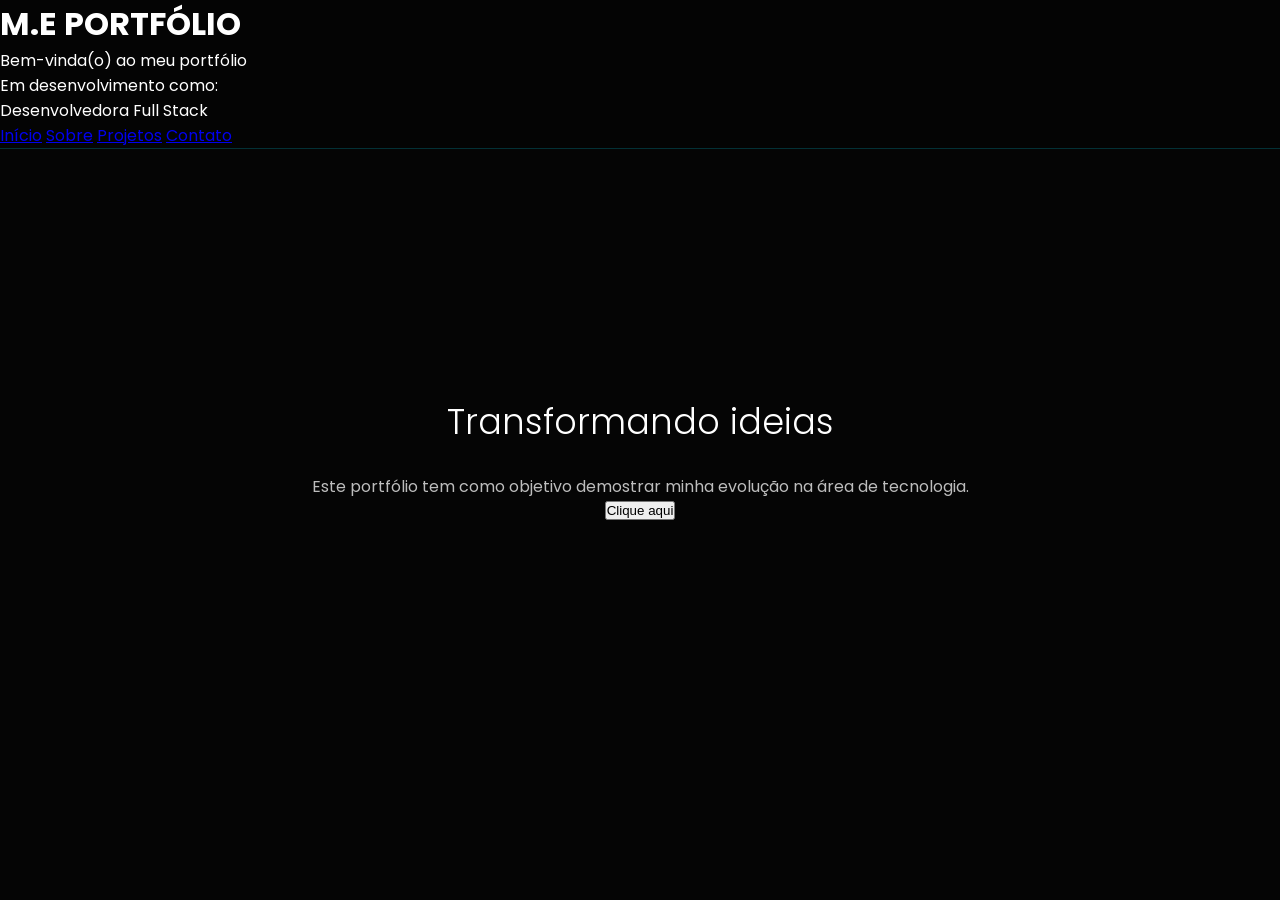
==== index.html @ fdfcdb02 "Revise index.html for portfolio update Updated the HTML structure and content for the portfolio page" ====
<!DOCTYPE html>
<html lang="pt-br">
<head>
    <meta charset="UTF-8">
    <title>M.E Portfólio</title>

    <meta name="viewport" content="width=device-width, initial-scale=1.0">
    <meta name="description" content="Portfólio de Maria Estephani - Desenvolvedora e Analista BI">

    <link rel="stylesheet" href="style.css">
</head>

<body>

<header>
    <h1>M.E PORTFÓLIO</h1>
    <p>Bem-vinda(o) ao meu portfólio</p>
    <p class="cargo">Em desenvolvimento como:</p>
    <p class="cargo">Desenvolvedora Full Stack</p>

    <nav>
        <a href="index.html">Início</a>
        <a href="sobre.html">Sobre</a>
        <a href="projetos.html">Projetos</a>
        <a href="contato.html">Contato</a>
    </nav>
</header>

<main>
    <section class="hero">
        <h2>Transformando ideias</h2>
        <p>Este portfólio tem como objetivo demostrar minha evolução na área de tecnologia.</p>

        <button onclick="mensagem()">Clique aqui</button>
    </section>
</main>

<script src="script.js"></script>
</body>
</html>
---- style.css ----
/* Google Font */
@import url('https://fonts.googleapis.com/css2?family=Poppins:wght@300;400;600;700&display=swap');

*{
    margin:0;
    padding:0;
    box-sizing:border-box;
}

html{
    scroll-behavior:smooth;
}

body{
    font-family:'Poppins',sans-serif;
    background:#050505;
    color:#fff;
}

/* ================= MENU ================= */

header{
    position:fixed;
    width:100%;
    top:0;
    left:0;
    background:rgba(5,5,5,.85);
    backdrop-filter:blur(10px);
    border-bottom:1px solid rgba(0,229,255,.2);
    z-index:1000;
}

.menu{
    max-width:1200px;
    margin:auto;
    display:flex;
    justify-content:space-between;
    align-items:center;
    padding:20px;
}

.logo{
    color:#00E5FF;
    font-size:28px;
}

.menu ul{
    display:flex;
    list-style:none;
    gap:35px;
}

.menu a{
    color:white;
    text-decoration:none;
    transition:.3s;
}

.menu a:hover,
.menu .ativo{
    color:#00E5FF;
}

/* ================= HERO ================= */

.hero{
    min-height:100vh;
    display:flex;
    flex-direction:column;
    justify-content:center;
    align-items:center;
    text-align:center;
    padding:120px 20px;
}

.hero h1{
    font-size:70px;
    color:#00E5FF;
}

.hero h2{
    margin-top:15px;
    font-size:35px;
    font-weight:300;
}

.hero p{
    margin-top:25px;
    max-width:700px;
    color:#bdbdbd;
    line-height:1.8;
}

/* ================= BOTÕES ================= */

.btn{
    display:inline-block;
    margin-top:40px;
    padding:15px 35px;
    background:#00E5FF;
    color:#050505;
    text-decoration:none;
    border-radius:40px;
    font-weight:bold;
    transition:.3s;
}

.btn:hover{
    box-shadow:0 0 25px #00E5FF;
    transform:translateY(-4px);
}

/* ================= CARDS ================= */

.cards{
    display:grid;
    grid-template-columns:repeat(auto-fit,minmax(300px,1fr));
    gap:30px;
    max-width:1200px;
    margin:60px auto;
    padding:20px;
}

.card{
    background:#111;
    padding:30px;
    border-radius:15px;
    border:1px solid #00E5FF;
    transition:.4s;
}

.card:hover{
    transform:translateY(-10px);
    box-shadow:0 0 25px rgba(0,229,255,.5);
}

.card h2{
    color:#00E5FF;
    margin-bottom:20px;
}

.card span{
    display:inline-block;
    margin-top:20px;
    color:#00E5FF;
}

/* ================= SOBRE ================= */

.sobre{
    max-width:1000px;
    margin:120px auto;
    padding:20px;
}

.sobre h1{
    color:#00E5FF;
    margin-bottom:30px;
}

.sobre p{
    line-height:1.9;
    color:#d5d5d5;
    margin-bottom:20px;
}

/* ================= SKILLS ================= */

.skills{
    display:flex;
    flex-wrap:wrap;
    gap:15px;
    margin-top:30px;
}

.skills span{
    border:1px solid #00E5FF;
    color:#00E5FF;
    padding:10px 20px;
    border-radius:30px;
    transition:.3s;
}

.skills span:hover{
    background:#00E5FF;
    color:#050505;
}

/* ================= RESPONSIVO ================= */

@media(max-width:768px){

.menu{
    flex-direction:column;
}

.menu ul{
    margin-top:20px;
    flex-direction:column;
    text-align:center;
}

.hero h1{
    font-size:45px;
}

.hero h2{
    font-size:24px;
}
.menu ul li:last-child a{
    font-size:14px;
    opacity:0.8;
    padding:6px 12px;
    border:1px solid #00E5FF;
    border-radius:20px;
    color:#00E5FF;
}

}
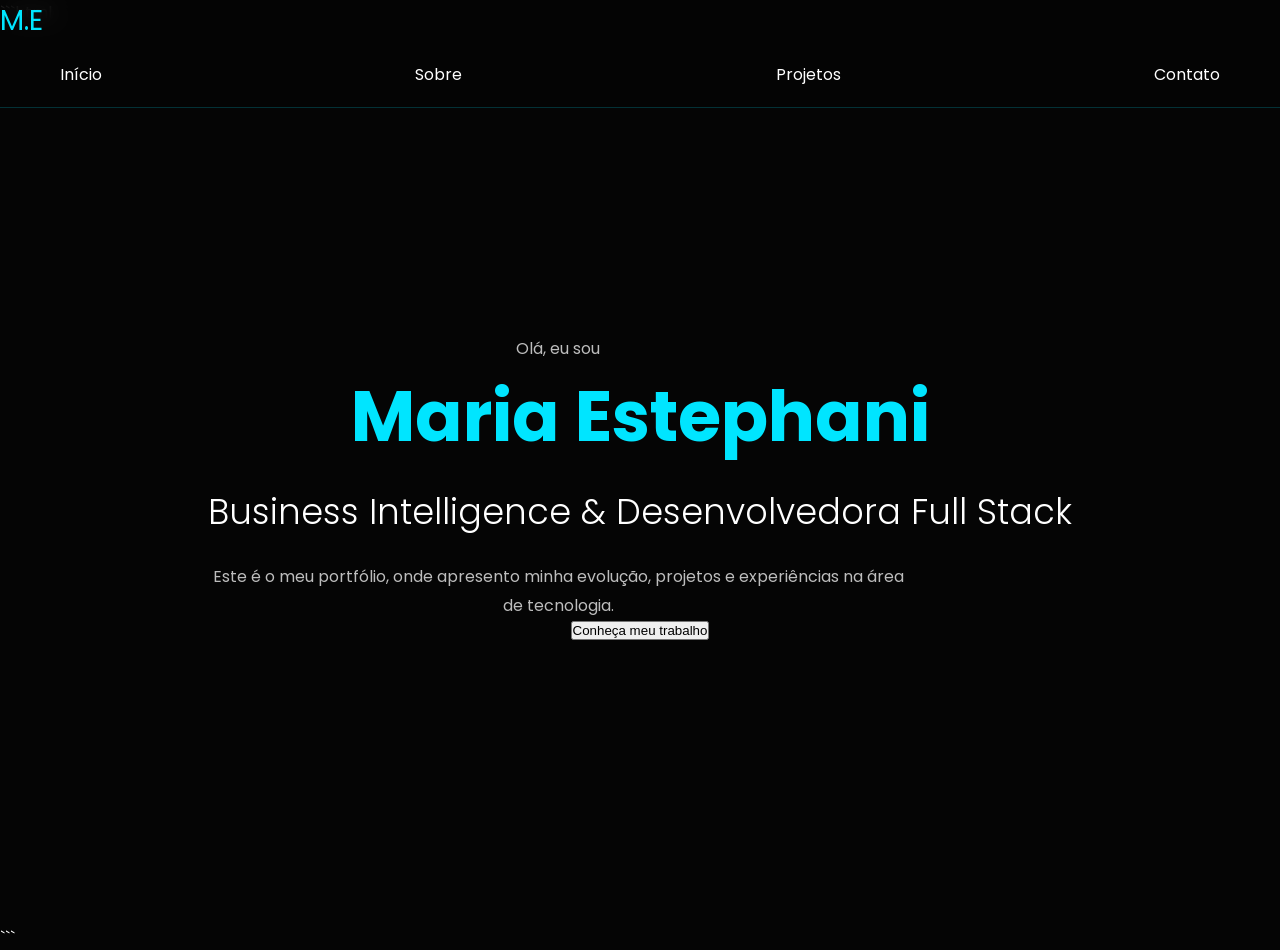
==== commit ae529e9c: "Revise index.html for improved layout and content Updated the HTML structure and content for the por" ====
--- a/index.html
+++ b/index.html
@@ -1,40 +1,64 @@
+```html
 <!DOCTYPE html>
-<html lang="pt-br">
+<html lang="pt-BR">
+
 <head>
     <meta charset="UTF-8">
+    <meta name="viewport" content="width=device-width, initial-scale=1.0">
+
     <title>M.E Portfólio</title>
 
-    <meta name="viewport" content="width=device-width, initial-scale=1.0">
-    <meta name="description" content="Portfólio de Maria Estephani - Desenvolvedora e Analista BI">
+    <meta name="description" content="Portfólio de Maria Estephani - Business Intelligence e Desenvolvimento">
 
     <link rel="stylesheet" href="style.css">
 </head>
 
 <body>
 
-<header>
-    <h1>M.E PORTFÓLIO</h1>
-    <p>Bem-vinda(o) ao meu portfólio</p>
-    <p class="cargo">Em desenvolvimento como:</p>
-    <p class="cargo">Desenvolvedora Full Stack</p>
+<header class="header">
 
-    <nav>
+    <div class="logo">
+        M.E
+    </div>
+
+    <nav class="menu">
         <a href="index.html">Início</a>
         <a href="sobre.html">Sobre</a>
         <a href="projetos.html">Projetos</a>
         <a href="contato.html">Contato</a>
     </nav>
+
 </header>
 
+
 <main>
+
     <section class="hero">
-        <h2>Transformando ideias</h2>
-        <p>Este portfólio tem como objetivo demostrar minha evolução na área de tecnologia.</p>
 
-        <button onclick="mensagem()">Clique aqui</button>
+        <div class="hero-text">
+
+            <p class="saudacao">Olá, eu sou</p>
+
+            <h1>Maria Estephani</h1>
+
+            <h2>Business Intelligence &amp; Desenvolvedora Full Stack</h2>
+
+            <p>
+                Este é o meu portfólio, onde apresento minha evolução,
+                projetos e experiências na área de tecnologia.
+            </p>
+
+            <button onclick="mensagem()">Conheça meu trabalho</button>
+
+        </div>
+
     </section>
+
 </main>
 
+
 <script src="script.js"></script>
+
 </body>
 </html>
+```
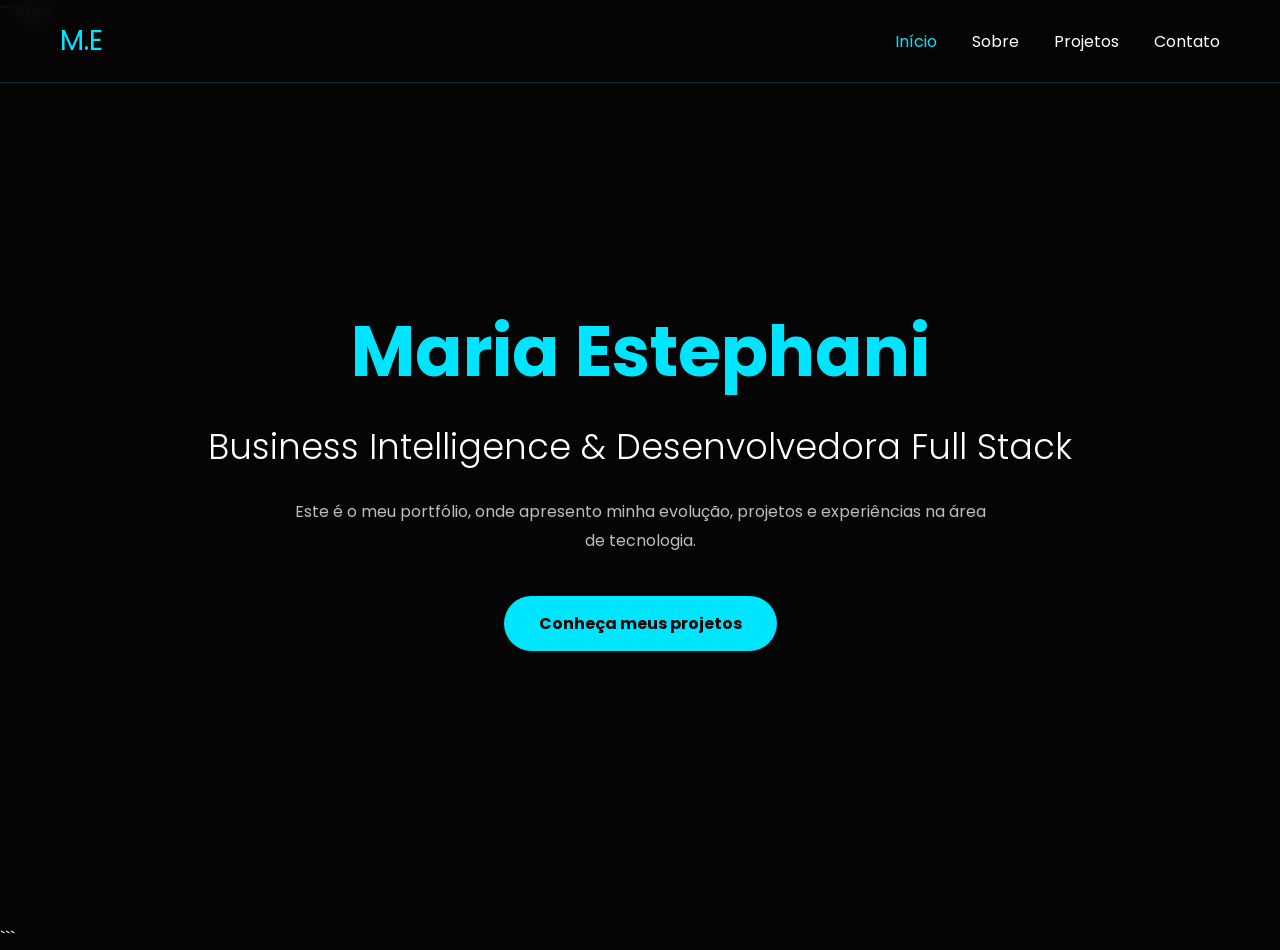
==== commit 156f9680: "Refactor index.html for improved semantics and navigation Updated the structure of the header and na" ====
--- a/index.html
+++ b/index.html
@@ -15,17 +15,32 @@
 
 <body>
 
-<header class="header">
-
-    <div class="logo">
-        M.E
-    </div>
+<header>
 
     <nav class="menu">
-        <a href="index.html">Início</a>
-        <a href="sobre.html">Sobre</a>
-        <a href="projetos.html">Projetos</a>
-        <a href="contato.html">Contato</a>
+
+        <div class="logo">
+            M.E
+        </div>
+
+        <ul>
+            <li>
+                <a href="index.html" class="ativo">Início</a>
+            </li>
+
+            <li>
+                <a href="sobre.html">Sobre</a>
+            </li>
+
+            <li>
+                <a href="projetos.html">Projetos</a>
+            </li>
+
+            <li>
+                <a href="contato.html">Contato</a>
+            </li>
+        </ul>
+
     </nav>
 
 </header>
@@ -35,22 +50,18 @@
 
     <section class="hero">
 
-        <div class="hero-text">
+        <h1>Maria Estephani</h1>
 
-            <p class="saudacao">Olá, eu sou</p>
+        <h2>Business Intelligence &amp; Desenvolvedora Full Stack</h2>
 
-            <h1>Maria Estephani</h1>
+        <p>
+            Este é o meu portfólio, onde apresento minha evolução,
+            projetos e experiências na área de tecnologia.
+        </p>
 
-            <h2>Business Intelligence &amp; Desenvolvedora Full Stack</h2>
-
-            <p>
-                Este é o meu portfólio, onde apresento minha evolução,
-                projetos e experiências na área de tecnologia.
-            </p>
-
-            <button onclick="mensagem()">Conheça meu trabalho</button>
-
-        </div>
+        <a href="projetos.html" class="btn">
+            Conheça meus projetos
+        </a>
 
     </section>
 
@@ -60,5 +71,6 @@
 <script src="script.js"></script>
 
 </body>
+
 </html>
 ```
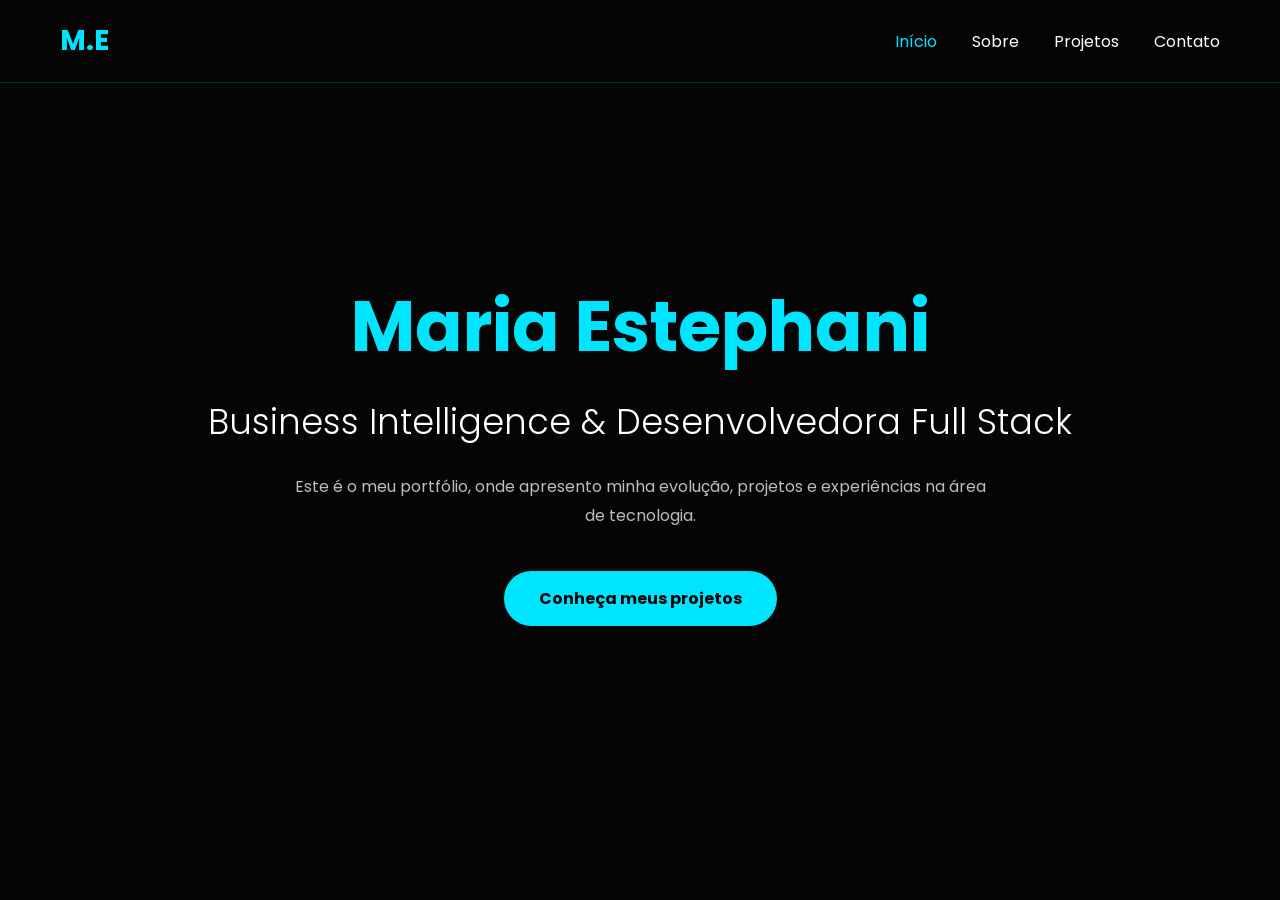
==== commit d5e43e4f: "Fix HTML formatting and remove unnecessary code" ====
--- a/index.html
+++ b/index.html
@@ -1,4 +1,3 @@
-```html
 <!DOCTYPE html>
 <html lang="pt-BR">
 
@@ -73,4 +72,3 @@
 </body>
 
 </html>
-```
--- a/style.css
+++ b/style.css
@@ -1,4 +1,3 @@
-/* Google Font */
 @import url('https://fonts.googleapis.com/css2?family=Poppins:wght@300;400;600;700&display=swap');
 
 *{
@@ -16,8 +15,6 @@
     background:#050505;
     color:#fff;
 }
-
-/* ================= MENU ================= */
 
 header{
     position:fixed;
@@ -42,6 +39,7 @@
 .logo{
     color:#00E5FF;
     font-size:28px;
+    font-weight:700;
 }
 
 .menu ul{
@@ -60,8 +58,6 @@
 .menu .ativo{
     color:#00E5FF;
 }
-
-/* ================= HERO ================= */
 
 .hero{
     min-height:100vh;
@@ -90,8 +86,6 @@
     color:#bdbdbd;
     line-height:1.8;
 }
-
-/* ================= BOTÕES ================= */
 
 .btn{
     display:inline-block;
@@ -110,8 +104,6 @@
     transform:translateY(-4px);
 }
 
-/* ================= CARDS ================= */
-
 .cards{
     display:grid;
     grid-template-columns:repeat(auto-fit,minmax(300px,1fr));
@@ -145,8 +137,6 @@
     color:#00E5FF;
 }
 
-/* ================= SOBRE ================= */
-
 .sobre{
     max-width:1000px;
     margin:120px auto;
@@ -163,8 +153,6 @@
     color:#d5d5d5;
     margin-bottom:20px;
 }
-
-/* ================= SKILLS ================= */
 
 .skills{
     display:flex;
@@ -186,34 +174,151 @@
     color:#050505;
 }
 
-/* ================= RESPONSIVO ================= */
+.contato{
+    max-width:1000px;
+    min-height:100vh;
+    margin:0 auto;
+    padding:140px 20px 60px;
+}
+
+.contato h1{
+    color:#00E5FF;
+    font-size:45px;
+    margin-bottom:20px;
+}
+
+.contato > p{
+    color:#d5d5d5;
+    line-height:1.8;
+    margin-bottom:40px;
+}
+
+.informacoes-contato{
+    margin-bottom:40px;
+}
+
+.informacoes-contato p{
+    margin-bottom:18px;
+    color:#fff;
+}
+
+.informacoes-contato strong{
+    color:#00E5FF;
+}
+
+.informacoes-contato a{
+    color:#fff;
+    text-decoration:none;
+    transition:.3s;
+}
+
+.informacoes-contato a:hover{
+    color:#00E5FF;
+}
+
+.contato form{
+    display:grid;
+    grid-template-columns:1fr 1fr;
+    gap:20px;
+}
+
+.contato input,
+.contato textarea{
+    width:100%;
+    padding:15px;
+    background:#111;
+    color:#fff;
+    border:1px solid rgba(0,229,255,.5);
+    border-radius:10px;
+    outline:none;
+    font-family:'Poppins',sans-serif;
+    font-size:15px;
+}
+
+.contato input::placeholder,
+.contato textarea::placeholder{
+    color:#888;
+}
+
+.contato input:focus,
+.contato textarea:focus{
+    border-color:#00E5FF;
+    box-shadow:0 0 10px rgba(0,229,255,.25);
+}
+
+.contato textarea{
+    min-height:150px;
+    resize:vertical;
+    grid-column:1 / -1;
+}
+
+.contato button{
+    grid-column:1 / -1;
+    justify-self:start;
+    padding:15px 35px;
+    background:#00E5FF;
+    color:#050505;
+    border:none;
+    border-radius:40px;
+    font-family:'Poppins',sans-serif;
+    font-size:16px;
+    font-weight:bold;
+    cursor:pointer;
+    transition:.3s;
+}
+
+.contato button:hover{
+    box-shadow:0 0 25px #00E5FF;
+    transform:translateY(-4px);
+}
 
 @media(max-width:768px){
 
-.menu{
-    flex-direction:column;
-}
-
-.menu ul{
-    margin-top:20px;
-    flex-direction:column;
-    text-align:center;
-}
-
-.hero h1{
-    font-size:45px;
-}
-
-.hero h2{
-    font-size:24px;
-}
-.menu ul li:last-child a{
-    font-size:14px;
-    opacity:0.8;
-    padding:6px 12px;
-    border:1px solid #00E5FF;
-    border-radius:20px;
-    color:#00E5FF;
-}
-
-}
+    .menu{
+        flex-direction:column;
+    }
+
+    .menu ul{
+        margin-top:20px;
+        flex-direction:column;
+        text-align:center;
+    }
+
+    .hero h1{
+        font-size:45px;
+    }
+
+    .hero h2{
+        font-size:24px;
+    }
+
+    .contato{
+        padding-top:140px;
+    }
+
+    .contato h1{
+        font-size:35px;
+    }
+
+    .contato form{
+        grid-template-columns:1fr;
+    }
+
+    .contato textarea,
+    .contato button{
+        grid-column:auto;
+    }
+
+    .contato button{
+        width:100%;
+    }
+
+    .menu ul li:last-child a{
+        font-size:14px;
+        opacity:.8;
+        padding:6px 12px;
+        border:1px solid #00E5FF;
+        border-radius:20px;
+        color:#00E5FF;
+    }
+}
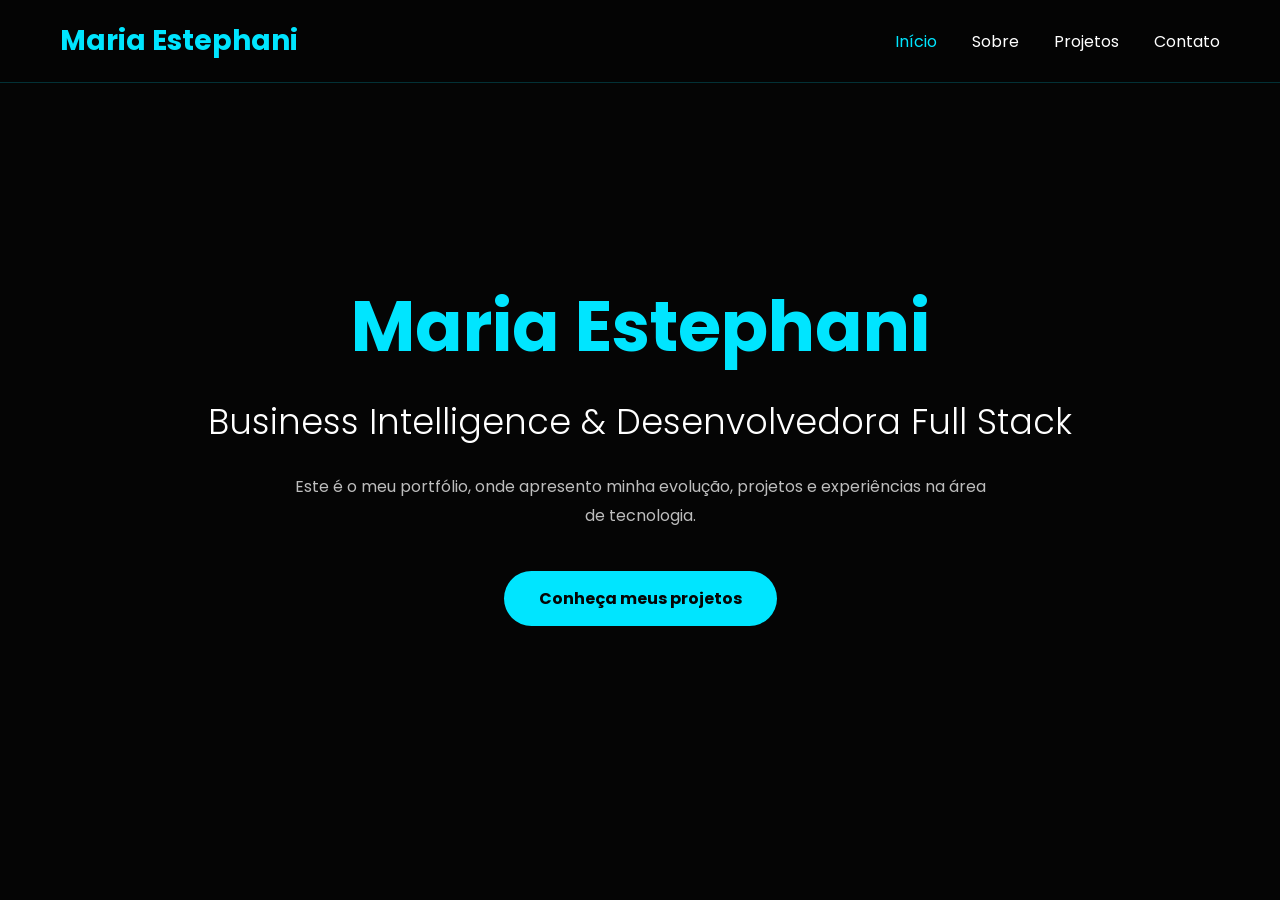
==== commit 12ae805a: "Fix formatting issues in index.html" ====
--- a/index.html
+++ b/index.html
@@ -19,7 +19,7 @@
     <nav class="menu">
 
         <div class="logo">
-            M.E
+            Maria Estephani
         </div>
 
         <ul>
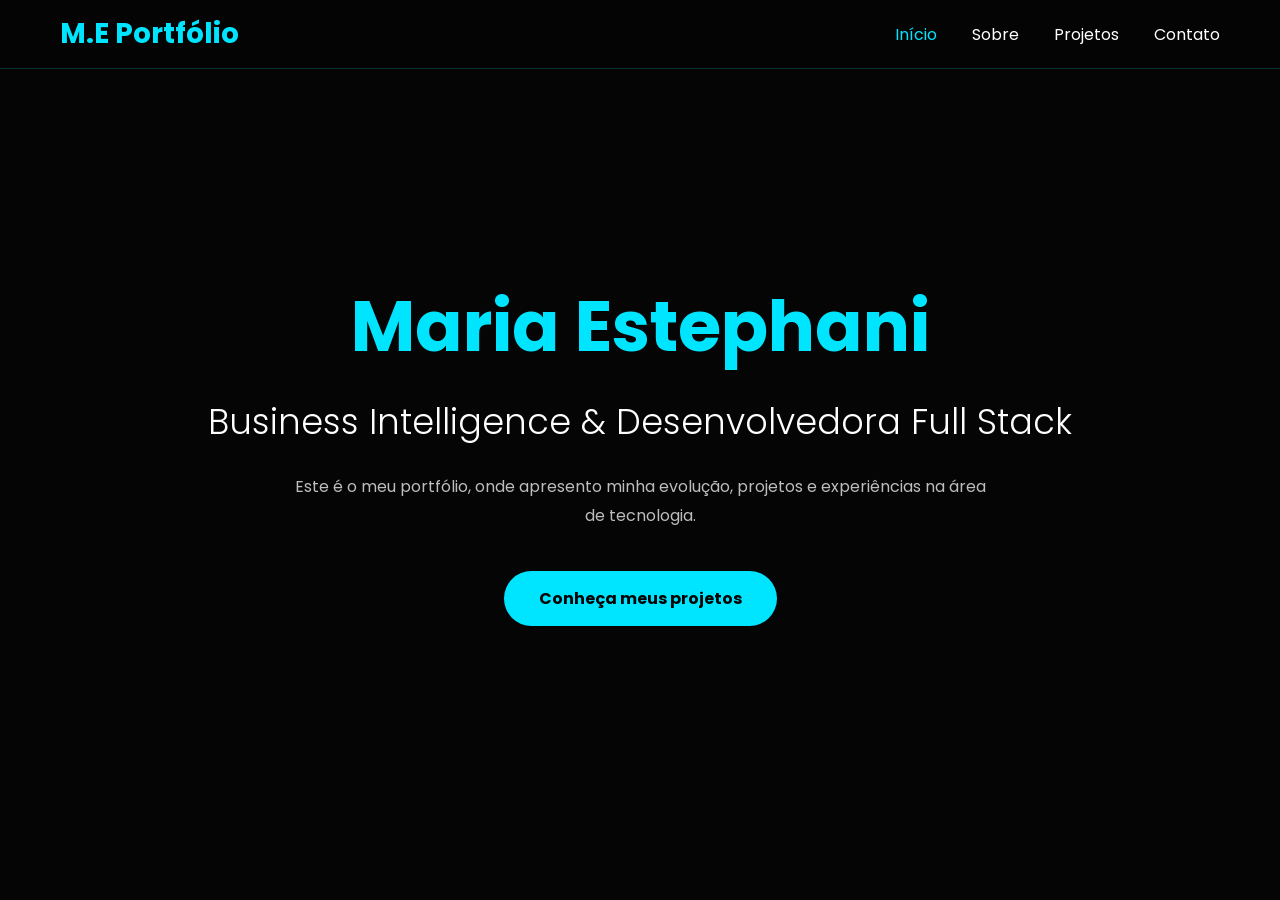
==== commit ba0ff1b5: "Fix HTML formatting and update logo text" ====
--- a/index.html
+++ b/index.html
@@ -19,7 +19,7 @@
     <nav class="menu">
 
         <div class="logo">
-            Maria Estephani
+            M.E Portfólio
         </div>
 
         <ul>
--- a/style.css
+++ b/style.css
@@ -40,6 +40,10 @@
     color:#00E5FF;
     font-size:28px;
     font-weight:700;
+    line-height:1;
+    margin:0;
+    padding:0;
+    text-decoration:none;
 }
 
 .menu ul{
@@ -136,6 +140,28 @@
     margin-top:20px;
     color:#00E5FF;
 }
+
+.projetos{
+    min-height:100vh;
+    padding:160px 20px 60px;
+    text-align:center;
+}
+
+.projetos h1{
+    color:#00E5FF;
+    font-size:45px;
+    margin-bottom:20px;
+}
+
+.projetos > p{
+    max-width:800px;
+    margin:0 auto 40px;
+    color:#d5d5d5;
+    line-height:1.8;
+    text-align:center;
+}
+
+
 
 .sobre{
     max-width:1000px;
@@ -292,6 +318,14 @@
         font-size:24px;
     }
 
+    .projetos{
+        padding-top:140px;
+    }
+
+    .projetos h1{
+        font-size:35px;
+    }
+
     .contato{
         padding-top:140px;
     }
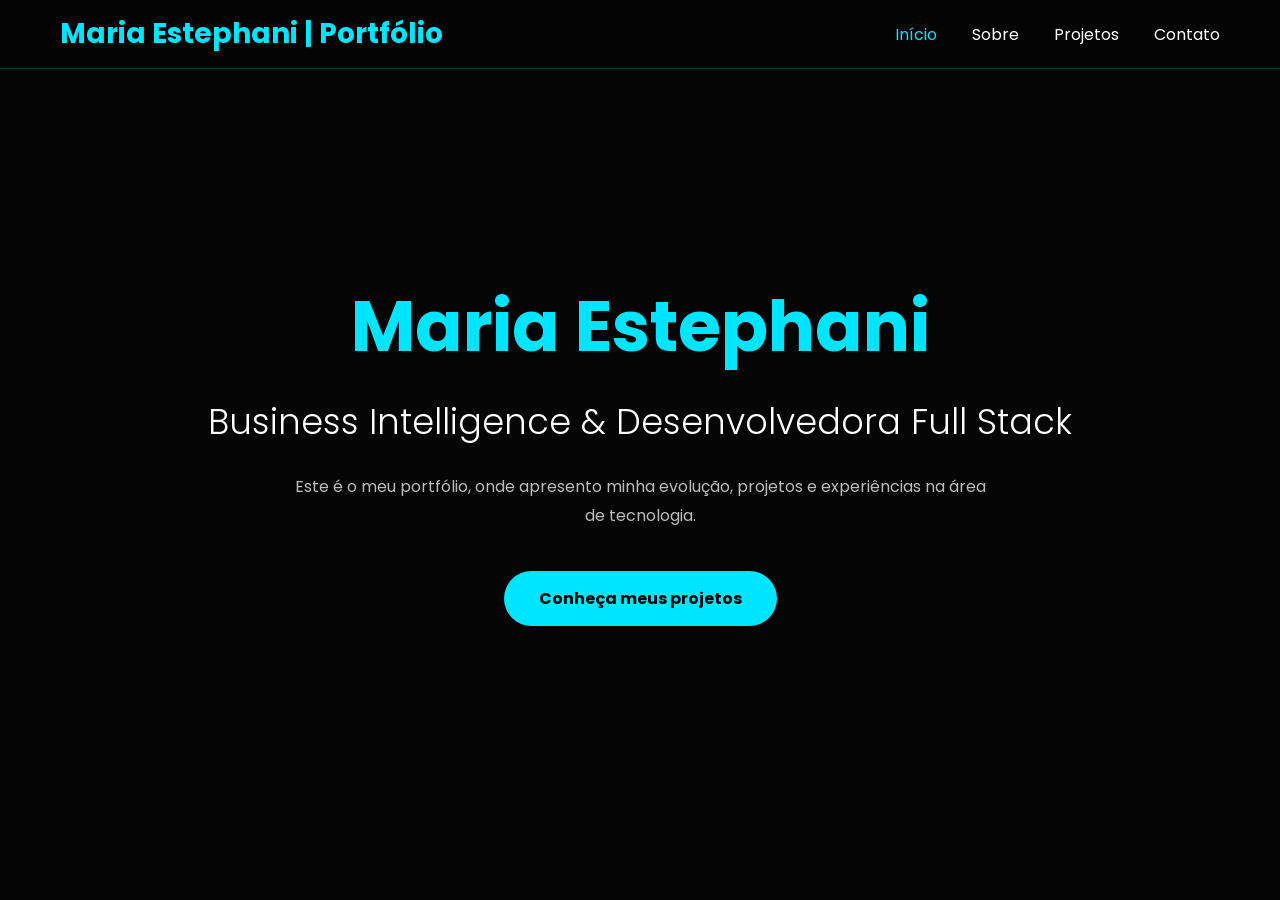
==== commit 57211663: "Change logo text in header to include name Updated the logo text in the navigation menu." ====
--- a/index.html
+++ b/index.html
@@ -19,7 +19,7 @@
     <nav class="menu">
 
         <div class="logo">
-            M.E Portfólio
+           Maria Estephani | Portfólio
         </div>
 
         <ul>
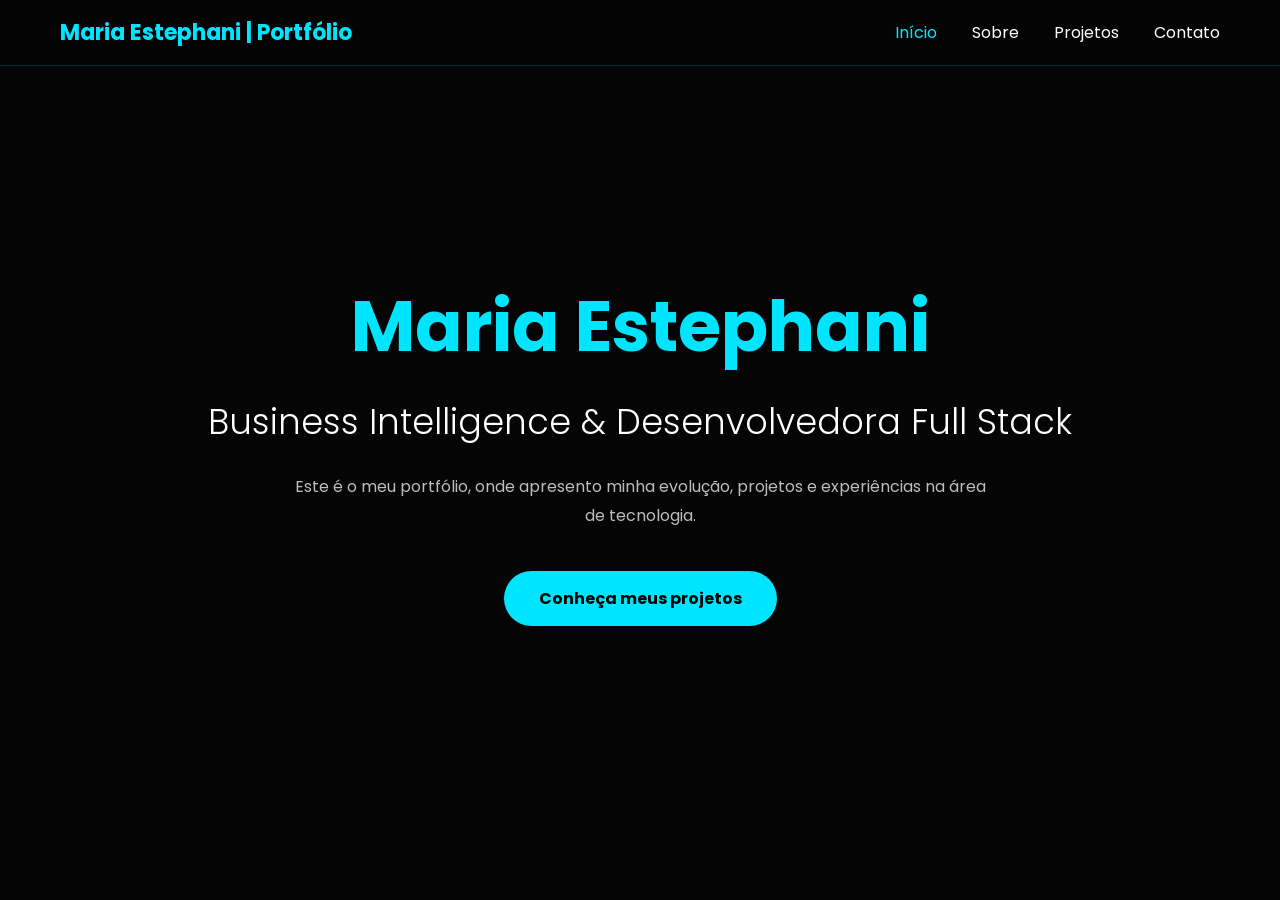
==== commit d791a326: "Fix HTML formatting and add onclick event" ====
--- a/index.html
+++ b/index.html
@@ -58,7 +58,7 @@
             projetos e experiências na área de tecnologia.
         </p>
 
-        <a href="projetos.html" class="btn">
+        <a href="projetos.html" class="btn" onclick="mensagem()">
             Conheça meus projetos
         </a>
 
--- a/style.css
+++ b/style.css
@@ -38,7 +38,7 @@
 
 .logo{
     color:#00E5FF;
-    font-size:28px;
+    font-size:22px;
     font-weight:700;
     line-height:1;
     margin:0;
@@ -160,8 +160,6 @@
     line-height:1.8;
     text-align:center;
 }
-
-
 
 .sobre{
     max-width:1000px;
@@ -302,12 +300,36 @@
 
     .menu{
         flex-direction:column;
+        padding:15px 10px;
+    }
+
+    .logo{
+        font-size:20px;
+        margin-bottom:15px;
     }
 
     .menu ul{
-        margin-top:20px;
-        flex-direction:column;
-        text-align:center;
+        display:flex;
+        flex-direction:row;
+        justify-content:center;
+        align-items:center;
+        flex-wrap:wrap;
+        gap:8px;
+        margin-top:0;
+    }
+
+    .menu ul li{
+        display:block;
+    }
+
+    .menu a{
+        font-size:13px;
+        padding:6px 8px;
+        display:block;
+    }
+
+    .hero{
+        padding:180px 20px 80px;
     }
 
     .hero h1{
@@ -319,15 +341,24 @@
     }
 
     .projetos{
-        padding-top:140px;
+        padding:220px 20px 60px;
     }
 
     .projetos h1{
         font-size:35px;
     }
 
+    .projetos > p{
+        font-size:15px;
+    }
+
+    .sobre{
+        margin:0 auto;
+        padding:220px 20px 60px;
+    }
+
     .contato{
-        padding-top:140px;
+        padding:220px 20px 60px;
     }
 
     .contato h1{
@@ -348,9 +379,9 @@
     }
 
     .menu ul li:last-child a{
-        font-size:14px;
+        font-size:13px;
         opacity:.8;
-        padding:6px 12px;
+        padding:6px 10px;
         border:1px solid #00E5FF;
         border-radius:20px;
         color:#00E5FF;
